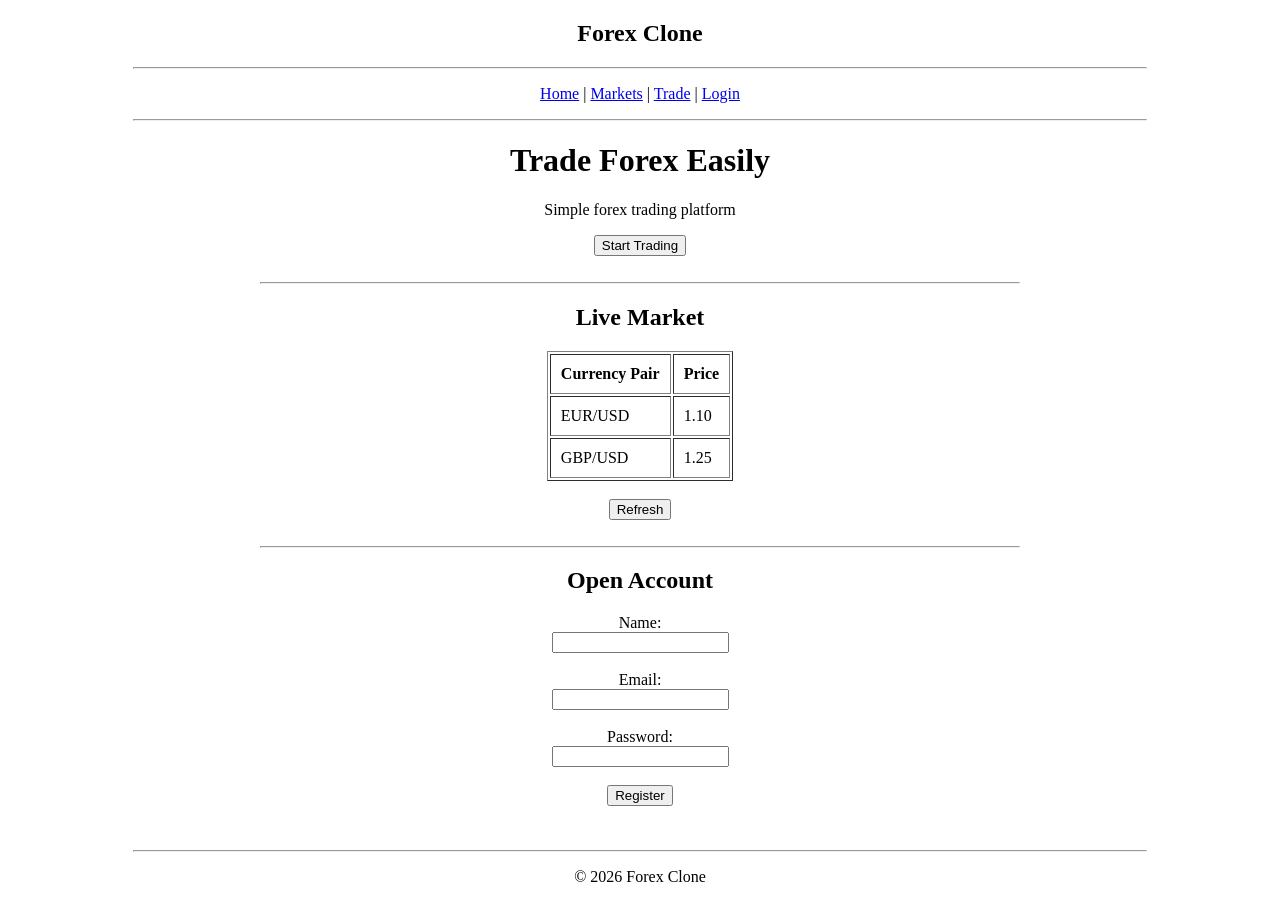
==== index.html @ 34447da3 "Code pushed to main" ====
<!DOCTYPE html>
<html>
<head>
    <title>Forex Clone</title>
    <meta name="viewport" content="width=device-width, initial-scale=1.0">
</head>

<body>

    <center>
        <h2>Forex Clone</h2>
        
        <hr width="80%">

        <!-- Navbar -->
        <p>
            <a href="#">Home</a> |
            <a href="#">Markets</a> |
            <a href="#">Trade</a> |
            <a href="#">Login</a>
        </p>

        <hr width="80%">

        <!-- Hero Section -->
        <h1>Trade Forex Easily</h1>
        <p>Simple forex trading platform</p>

        <button>Start Trading</button>

        <br><br>
        <hr width="60%">

        <!-- Market Section -->
        <h2>Live Market</h2>

        <table border="1" cellpadding="10">
            <tr>
                <th>Currency Pair</th>
                <th>Price</th>
            </tr>
            <tr>
                <td>EUR/USD</td>
                <td>1.10</td>
            </tr>
            <tr>
                <td>GBP/USD</td>
                <td>1.25</td>
            </tr>
        </table>

        <br>
        <button>Refresh</button>

        <br><br>
        <hr width="60%">

        <!-- Form -->
        <h2>Open Account</h2>

        <form>
            Name:<br>
            <input type="text"><br><br>

            Email:<br>
            <input type="email"><br><br>

            Password:<br>
            <input type="password"><br><br>

            <input type="submit" value="Register">
        </form>

        <br><br>
        <hr width="80%">

        <!-- Footer -->
        <p>© 2026 Forex Clone</p>

    </center>

</body>
</html>
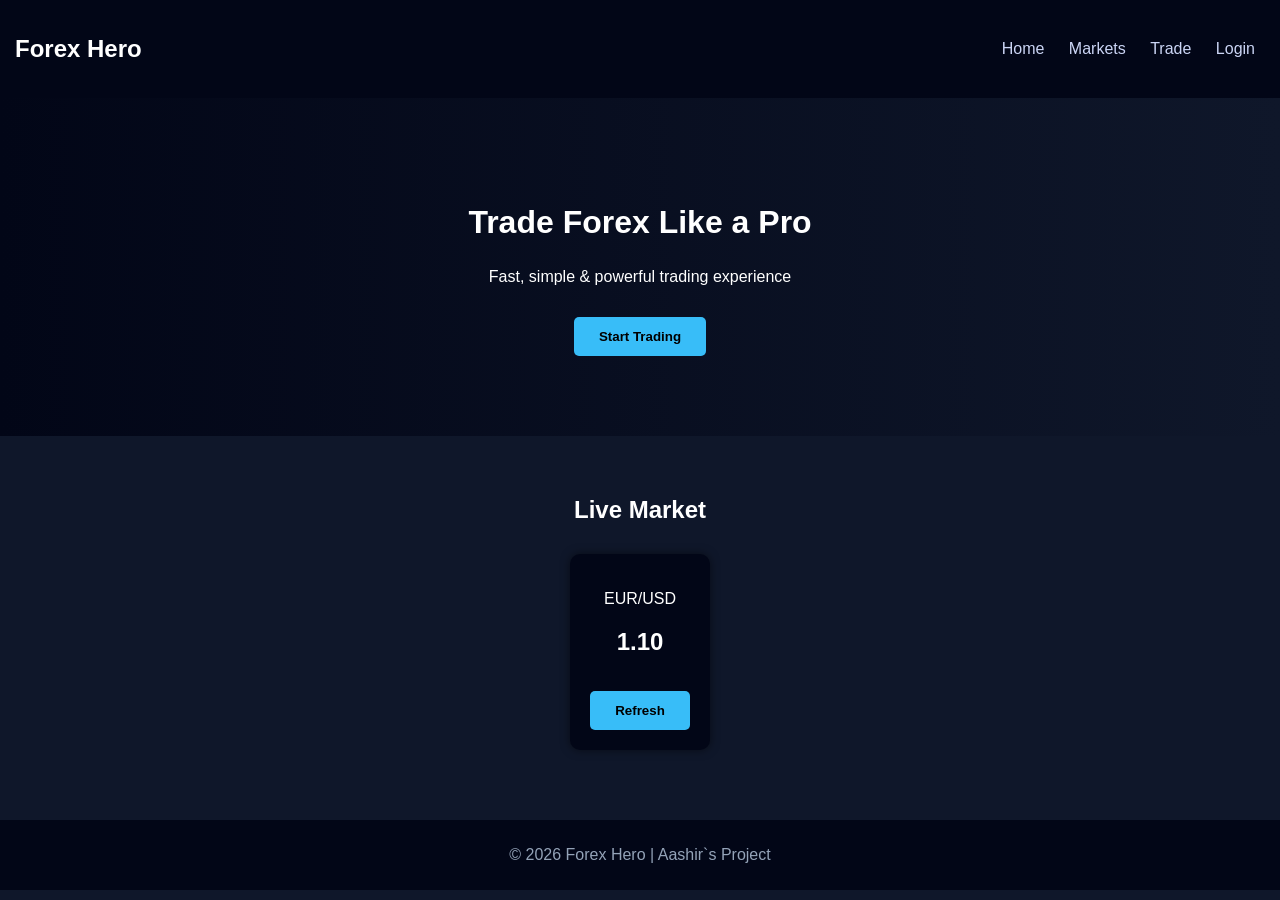
==== commit 17822276: "Forex Hero index page is completed" ====
--- a/index.html
+++ b/index.html
@@ -1,83 +1,124 @@
 <!DOCTYPE html>
 <html>
 <head>
-    <title>Forex Clone</title>
+    <title>Forex Hero</title>
     <meta name="viewport" content="width=device-width, initial-scale=1.0">
+
+    <style>
+        body {
+            margin: 0;
+            font-family: Arial;
+            background: #0f172a;
+            color: white;
+            text-align: center;
+        }
+
+        header {
+            background: #020617;
+            padding: 15px;
+            display: flex;
+            justify-content: space-between;
+            align-items: center;
+        }
+
+        nav a {
+            color: #cbd5f5;
+            margin: 10px;
+            text-decoration: none;
+        }
+
+        nav a:hover {
+            color: #38bdf8;
+        }
+
+        .hero {
+            padding: 80px 20px;
+            background: linear-gradient(to right, #020617, #0f172a);
+        }
+
+        .hero h1 {
+            font-size: 32px;
+        }
+
+        .btn {
+            background: #38bdf8;
+            border: none;
+            padding: 12px 25px;
+            color: black;
+            font-weight: bold;
+            cursor: pointer;
+            border-radius: 5px;
+            margin-top: 15px;
+        }
+
+        .btn:hover {
+            background: #0ea5e9;
+        }
+
+        .market {
+            padding: 40px;
+        }
+
+        .price-box {
+            background: #020617;
+            display: inline-block;
+            padding: 20px;
+            border-radius: 10px;
+            margin-top: 10px;
+            box-shadow: 0 0 10px rgba(0,0,0,0.5);
+        }
+
+        footer {
+            background: #020617;
+            padding: 10px;
+            margin-top: 30px;
+            color: #94a3b8;
+        }
+    </style>
 </head>
 
 <body>
 
-    <center>
-        <h2>Forex Clone</h2>
-        
-        <hr width="80%">
+<header>
+    <h2>Forex Hero</h2>
+    <nav>
+        <a href="#">Home</a>
+        <a href="#">Markets</a>
+        <a href="#">Trade</a>
+        <a href="#">Login</a>
+    </nav>
+</header>
 
-        <!-- Navbar -->
-        <p>
-            <a href="#">Home</a> |
-            <a href="#">Markets</a> |
-            <a href="#">Trade</a> |
-            <a href="#">Login</a>
-        </p>
+<section class="hero">
+    <h1>Trade Forex Like a Pro</h1>
+    <p>Fast, simple & powerful trading experience</p>
+    <button class="btn" onclick="startTrade()">Start Trading</button>
+</section>
 
-        <hr width="80%">
+<section class="market">
+    <h2>Live Market</h2>
+    
+    <div class="price-box">
+        <p>EUR/USD</p>
+        <h1 id="price">1.10</h1>
+        <button class="btn" onclick="updatePrice()">Refresh</button>
+    </div>
+</section>
 
-        <!-- Hero Section -->
-        <h1>Trade Forex Easily</h1>
-        <p>Simple forex trading platform</p>
+<footer>
+    <p>© 2026 Forex Hero | Aashir`s Project</p>
+</footer>
 
-        <button>Start Trading</button>
+<script>
+    function startTrade() {
+        alert("Trading Started!");
+    }
 
-        <br><br>
-        <hr width="60%">
-
-        <!-- Market Section -->
-        <h2>Live Market</h2>
-
-        <table border="1" cellpadding="10">
-            <tr>
-                <th>Currency Pair</th>
-                <th>Price</th>
-            </tr>
-            <tr>
-                <td>EUR/USD</td>
-                <td>1.10</td>
-            </tr>
-            <tr>
-                <td>GBP/USD</td>
-                <td>1.25</td>
-            </tr>
-        </table>
-
-        <br>
-        <button>Refresh</button>
-
-        <br><br>
-        <hr width="60%">
-
-        <!-- Form -->
-        <h2>Open Account</h2>
-
-        <form>
-            Name:<br>
-            <input type="text"><br><br>
-
-            Email:<br>
-            <input type="email"><br><br>
-
-            Password:<br>
-            <input type="password"><br><br>
-
-            <input type="submit" value="Register">
-        </form>
-
-        <br><br>
-        <hr width="80%">
-
-        <!-- Footer -->
-        <p>© 2026 Forex Clone</p>
-
-    </center>
+    function updatePrice() {
+        let price = (1 + Math.random()).toFixed(3);
+        document.getElementById("price").innerText = price;
+    }
+</script>
 
 </body>
 </html>
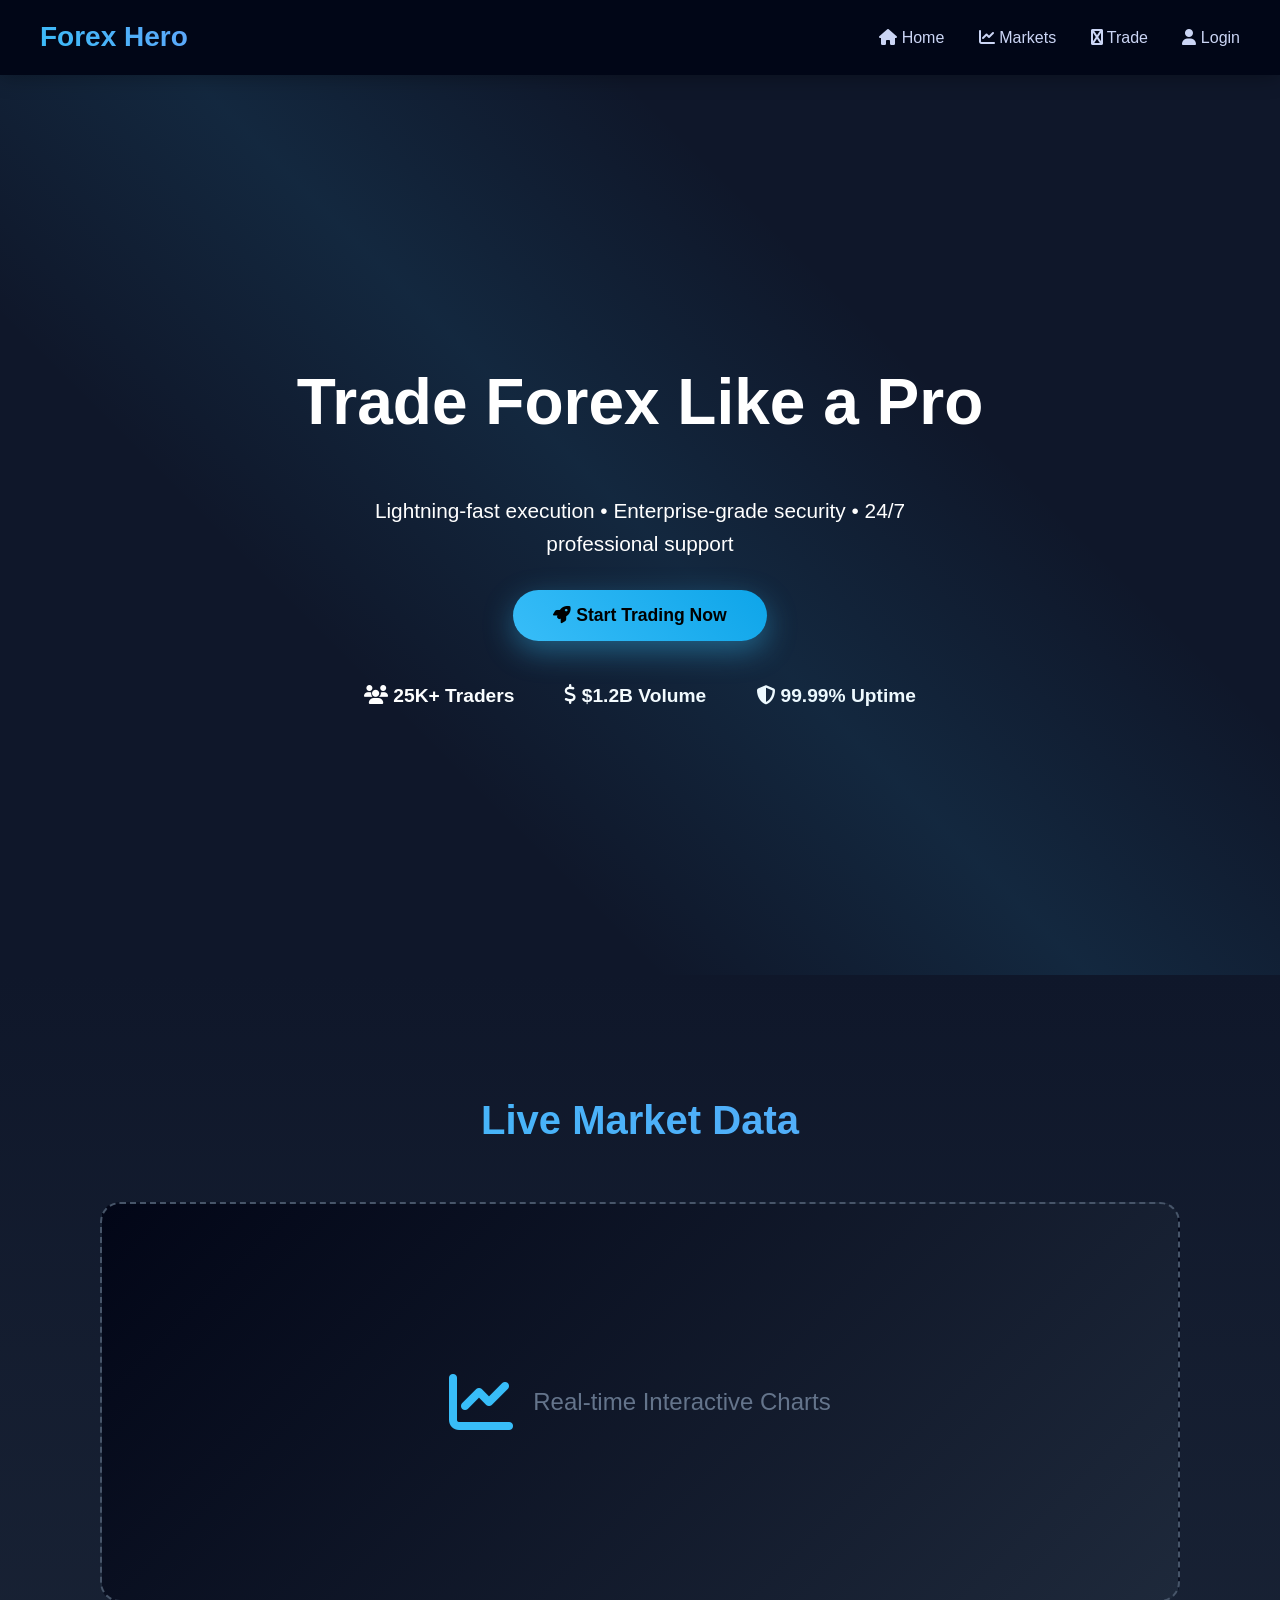
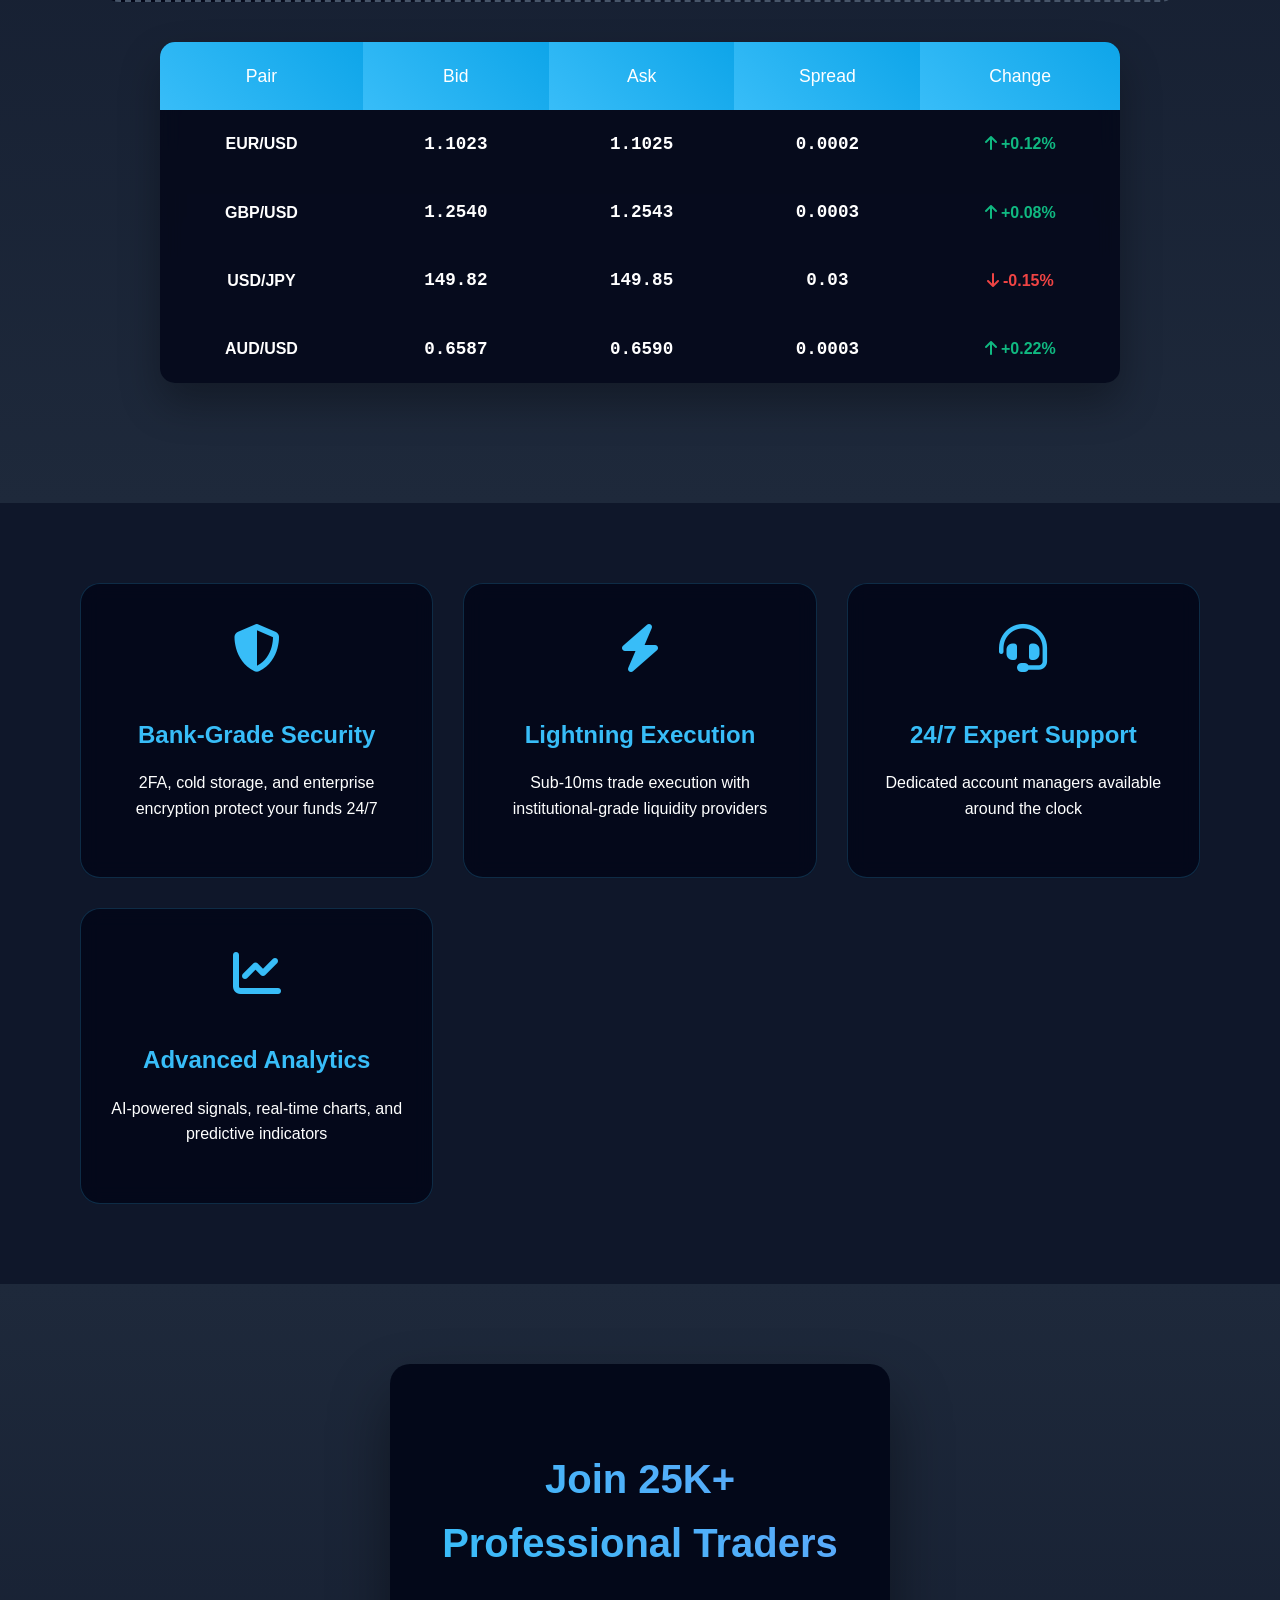
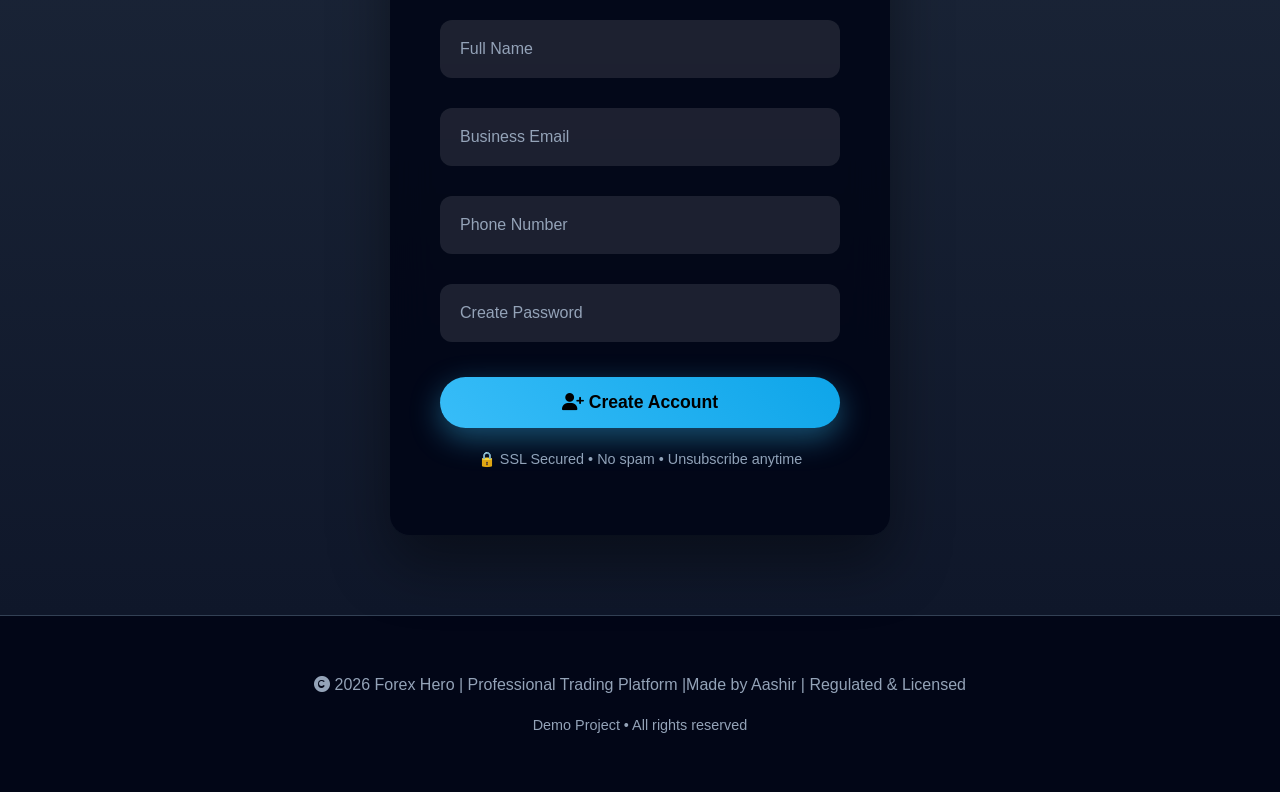
==== commit c2332053: "Forex Hero is Modified Co-authored-by: Copilot <copilot@github.com>" ====
--- a/index.html
+++ b/index.html
@@ -1,124 +1,503 @@
 <!DOCTYPE html>
 <html>
 <head>
-    <title>Forex Hero</title>
+    <title>Forex Hero - Professional Trading Platform</title>
     <meta name="viewport" content="width=device-width, initial-scale=1.0">
 
     <style>
+        * {
+            box-sizing: border-box;
+        }
+        
         body {
             margin: 0;
-            font-family: Arial;
+            font-family: 'Segoe UI', Tahoma, Geneva, Verdana, sans-serif;
             background: #0f172a;
             color: white;
-            text-align: center;
+            line-height: 1.6;
         }
 
         header {
-            background: #020617;
-            padding: 15px;
             display: flex;
             justify-content: space-between;
             align-items: center;
+            padding: 15px 40px;
+            background: rgba(2, 6, 23, 0.95);
+            backdrop-filter: blur(10px);
+            position: sticky;
+            top: 0;
+            z-index: 100;
+            box-shadow: 0 2px 20px rgba(0,0,0,0.3);
+        }
+
+        .logo {
+            font-size: 28px;
+            font-weight: bold;
+            background: linear-gradient(45deg, #38bdf8, #60a5fa);
+            -webkit-background-clip: text;
+            -webkit-text-fill-color: transparent;
+            background-clip: text;
         }
 
         nav a {
             color: #cbd5f5;
-            margin: 10px;
+            margin-left: 30px;
             text-decoration: none;
+            font-weight: 500;
+            transition: all 0.3s ease;
+            position: relative;
         }
 
         nav a:hover {
             color: #38bdf8;
         }
 
+        nav a:hover::after {
+            content: '';
+            position: absolute;
+            bottom: -5px;
+            left: 0;
+            width: 100%;
+            height: 2px;
+            background: #38bdf8;
+        }
+
         .hero {
-            padding: 80px 20px;
-            background: linear-gradient(to right, #020617, #0f172a);
+            height: 100vh;
+            background: linear-gradient(rgba(15,23,42,0.8), rgba(15,23,42,0.8)), 
+                        url('https://images.unsplash.com/photo-1620641788421-7a1c342ea42e?ixlib=rb-4.0.3&auto=format&fit=crop&w=2070&q=80') center/cover;
+            display: flex;
+            flex-direction: column;
+            justify-content: center;
+            align-items: center;
+            text-align: center;
+            padding: 0 20px;
+            position: relative;
+        }
+
+        .hero::before {
+            content: '';
+            position: absolute;
+            top: 0;
+            left: 0;
+            right: 0;
+            bottom: 0;
+            background: linear-gradient(45deg, transparent 30%, rgba(56,189,248,0.1) 50%, transparent 70%);
+            animation: shimmer 3s infinite;
+        }
+
+        @keyframes shimmer {
+            0% { transform: translateX(-100%); }
+            100% { transform: translateX(100%); }
         }
 
         .hero h1 {
-            font-size: 32px;
+            font-size: clamp(2.5rem, 5vw, 4rem);
+            margin-bottom: 20px;
+            z-index: 2;
+            position: relative;
+        }
+
+        .hero p {
+            font-size: 1.3rem;
+            margin-bottom: 30px;
+            max-width: 600px;
+            z-index: 2;
+            position: relative;
         }
 
         .btn {
-            background: #38bdf8;
+            background: linear-gradient(45deg, #38bdf8, #0ea5e9);
+            padding: 15px 40px;
             border: none;
-            padding: 12px 25px;
-            color: black;
+            border-radius: 50px;
+            cursor: pointer;
             font-weight: bold;
-            cursor: pointer;
-            border-radius: 5px;
-            margin-top: 15px;
+            font-size: 1.1rem;
+            transition: all 0.3s ease;
+            box-shadow: 0 10px 30px rgba(56,189,248,0.4);
+            z-index: 2;
+            position: relative;
         }
 
         .btn:hover {
-            background: #0ea5e9;
+            transform: translateY(-3px);
+            box-shadow: 0 15px 40px rgba(56,189,248,0.6);
+        }
+
+        .stats {
+            display: flex;
+            justify-content: center;
+            gap: 50px;
+            margin: 40px 0;
+            font-size: 1.2rem;
+            font-weight: 600;
         }
 
         .market {
+            padding: 80px 40px;
+            background: linear-gradient(to bottom, #0f172a, #1e293b);
+        }
+
+        .market h2 {
+            text-align: center;
+            font-size: 2.5rem;
+            margin-bottom: 50px;
+            background: linear-gradient(45deg, #38bdf8, #60a5fa);
+            background-clip: text;
+            -webkit-background-clip: text;
+            -webkit-text-fill-color: transparent;
+        }
+
+        .chart-placeholder {
+            height: 400px;
+            background: linear-gradient(135deg, #020617, #1e293b);
+            margin: 40px auto;
+            width: 90%;
+            max-width: 1200px;
+            border-radius: 20px;
+            display: flex;
+            align-items: center;
+            justify-content: center;
+            font-size: 1.5rem;
+            color: #64748b;
+            border: 2px dashed #475569;
+            backdrop-filter: blur(10px);
+        }
+
+        table {
+            margin: 40px auto;
+            border-collapse: collapse;
+            width: 80%;
+            max-width: 1000px;
+            background: rgba(2, 6, 23, 0.8);
+            border-radius: 15px;
+            overflow: hidden;
+            box-shadow: 0 20px 40px rgba(0,0,0,0.3);
+            backdrop-filter: blur(10px);
+        }
+
+        th, td {
+            padding: 20px;
+            text-align: center;
+            font-weight: 500;
+        }
+
+        th {
+            background: linear-gradient(45deg, #38bdf8, #0ea5e9);
+            color: white;
+            font-size: 1.1rem;
+        }
+
+        .price {
+            font-family: 'Courier New', monospace;
+            font-weight: bold;
+            font-size: 1.1rem;
+        }
+
+        .change.up {
+            color: #10b981;
+            font-weight: bold;
+        }
+
+        .change.down {
+            color: #ef4444;
+            font-weight: bold;
+        }
+
+        .features {
+            display: grid;
+            grid-template-columns: repeat(auto-fit, minmax(300px, 1fr));
+            gap: 30px;
+            padding: 80px 40px;
+            max-width: 1200px;
+            margin: 0 auto;
+        }
+
+        .card {
+            background: rgba(2, 6, 23, 0.8);
+            padding: 40px 30px;
+            border-radius: 20px;
+            text-align: center;
+            transition: all 0.4s ease;
+            border: 1px solid rgba(56,189,248,0.2);
+            backdrop-filter: blur(10px);
+            position: relative;
+            overflow: hidden;
+        }
+
+        .card::before {
+            content: '';
+            position: absolute;
+            top: 0;
+            left: -100%;
+            width: 100%;
+            height: 100%;
+            background: linear-gradient(90deg, transparent, rgba(56,189,248,0.1), transparent);
+            transition: left 0.5s;
+        }
+
+        .card:hover::before {
+            left: 100%;
+        }
+
+        .card:hover {
+            transform: translateY(-10px);
+            box-shadow: 0 30px 60px rgba(56,189,248,0.3);
+            border-color: #38bdf8;
+        }
+
+        .card i {
+            font-size: 3rem;
+            color: #38bdf8;
+            margin-bottom: 20px;
+        }
+
+        .card h3 {
+            font-size: 1.5rem;
+            margin-bottom: 15px;
+            color: #38bdf8;
+        }
+
+        .form-section {
+            padding: 80px 40px;
+            background: linear-gradient(to bottom, #1e293b, #0f172a);
+            text-align: center;
+        }
+
+        .form-container {
+            max-width: 500px;
+            margin: 0 auto;
+            background: rgba(2, 6, 23, 0.9);
+            padding: 50px;
+            border-radius: 20px;
+            box-shadow: 0 30px 60px rgba(0,0,0,0.4);
+            backdrop-filter: blur(20px);
+        }
+
+        .form-section h2 {
+            font-size: 2.5rem;
+            margin-bottom: 30px;
+            background: linear-gradient(45deg, #38bdf8, #60a5fa);
+            background-clip: text;
+            -webkit-background-clip: text;
+            -webkit-text-fill-color: transparent;
+        }
+
+        input {
+            width: 100%;
+            padding: 18px;
+            margin: 15px 0;
+            border-radius: 12px;
+            border: 2px solid transparent;
+            background: rgba(255,255,255,0.1);
+            color: white;
+            font-size: 1rem;
+            transition: all 0.3s ease;
+        }
+
+        input::placeholder {
+            color: #94a3b8;
+        }
+
+        input:focus {
+            outline: none;
+            border-color: #38bdf8;
+            box-shadow: 0 0 20px rgba(56,189,248,0.3);
+            background: rgba(255,255,255,0.15);
+        }
+
+        footer {
+            text-align: center;
             padding: 40px;
-        }
-
-        .price-box {
             background: #020617;
-            display: inline-block;
-            padding: 20px;
-            border-radius: 10px;
-            margin-top: 10px;
-            box-shadow: 0 0 10px rgba(0,0,0,0.5);
-        }
-
-        footer {
-            background: #020617;
-            padding: 10px;
-            margin-top: 30px;
             color: #94a3b8;
+            border-top: 1px solid #334155;
+        }
+
+        @media (max-width: 768px) {
+            header {
+                padding: 15px 20px;
+                flex-direction: column;
+                gap: 15px;
+            }
+            
+            nav {
+                display: flex;
+                flex-wrap: wrap;
+                justify-content: center;
+            }
+            
+            nav a {
+                margin: 5px 15px;
+            }
+            
+            .stats {
+                flex-direction: column;
+                gap: 20px;
+                text-align: center;
+            }
+            
+            .features {
+                grid-template-columns: 1fr;
+                padding: 40px 20px;
+            }
         }
     </style>
+    <link rel="stylesheet" href="https://cdnjs.cloudflare.com/ajax/libs/font-awesome/6.4.0/css/all.min.css">
 </head>
 
 <body>
-
-<header>
-    <h2>Forex Hero</h2>
-    <nav>
-        <a href="#">Home</a>
-        <a href="#">Markets</a>
-        <a href="#">Trade</a>
-        <a href="#">Login</a>
-    </nav>
-</header>
-
-<section class="hero">
-    <h1>Trade Forex Like a Pro</h1>
-    <p>Fast, simple & powerful trading experience</p>
-    <button class="btn" onclick="startTrade()">Start Trading</button>
-</section>
-
-<section class="market">
-    <h2>Live Market</h2>
-    
-    <div class="price-box">
-        <p>EUR/USD</p>
-        <h1 id="price">1.10</h1>
-        <button class="btn" onclick="updatePrice()">Refresh</button>
-    </div>
-</section>
-
-<footer>
-    <p>© 2026 Forex Hero | Aashir`s Project</p>
-</footer>
-
-<script>
-    function startTrade() {
-        alert("Trading Started!");
-    }
-
-    function updatePrice() {
-        let price = (1 + Math.random()).toFixed(3);
-        document.getElementById("price").innerText = price;
-    }
-</script>
-
+    <header>
+        <div class="logo">Forex Hero</div>
+        <nav>
+            <a href="#"><i class="fas fa-home"></i> Home</a>
+            <a href="#"><i class="fas fa-chart-line"></i> Markets</a>
+            <a href="#"><i class="fas fa-trade-federation"></i> Trade</a>
+            <a href="#"><i class="fas fa-user"></i> Login</a>
+        </nav>
+    </header>
+
+    <section class="hero">
+        <h1>Trade Forex Like a Pro</h1>
+        <p>Lightning-fast execution • Enterprise-grade security • 24/7 professional support</p>
+        <button class="btn"><i class="fas fa-rocket"></i> Start Trading Now</button>
+        <div class="stats">
+            <div><i class="fas fa-users"></i> 25K+ Traders</div>
+            <div><i class="fas fa-dollar-sign"></i> $1.2B Volume</div>
+            <div><i class="fas fa-shield-alt"></i> 99.99% Uptime</div>
+        </div>
+    </section>
+
+    <section class="market">
+        <h2>Live Market Data</h2>
+        <div class="chart-placeholder">
+            <i class="fas fa-chart-line" style="font-size: 4rem; margin-right: 20px; color: #38bdf8;"></i>
+            Real-time Interactive Charts
+        </div>
+        
+        <table>
+            <thead>
+                <tr>
+                    <th>Pair</th>
+                    <th>Bid</th>
+                    <th>Ask</th>
+                    <th>Spread</th>
+                    <th>Change</th>
+                </tr>
+            </thead>
+            <tbody>
+                <tr>
+                    <td><strong>EUR/USD</strong></td>
+                    <td class="price">1.1023</td>
+                    <td class="price">1.1025</td>
+                    <td class="price">0.0002</td>
+                    <td class="change up"><i class="fas fa-arrow-up"></i> +0.12%</td>
+                </tr>
+                <tr>
+                    <td><strong>GBP/USD</strong></td>
+                    <td class="price">1.2540</td>
+                    <td class="price">1.2543</td>
+                    <td class="price">0.0003</td>
+                    <td class="change up"><i class="fas fa-arrow-up"></i> +0.08%</td>
+                </tr>
+                <tr>
+                    <td><strong>USD/JPY</strong></td>
+                    <td class="price">149.82</td>
+                    <td class="price">149.85</td>
+                    <td class="price">0.03</td>
+                    <td class="change down"><i class="fas fa-arrow-down"></i> -0.15%</td>
+                </tr>
+                <tr>
+                    <td><strong>AUD/USD</strong></td>
+                    <td class="price">0.6587</td>
+                    <td class="price">0.6590</td>
+                    <td class="price">0.0003</td>
+                    <td class="change up"><i class="fas fa-arrow-up"></i> +0.22%</td>
+                </tr>
+            </tbody>
+        </table>
+    </section>
+
+    <section class="features">
+        <div class="card">
+            <i class="fas fa-shield-alt"></i>
+            <h3>Bank-Grade Security</h3>
+            <p>2FA, cold storage, and enterprise encryption protect your funds 24/7</p>
+        </div>
+        <div class="card">
+            <i class="fas fa-bolt"></i>
+            <h3>Lightning Execution</h3>
+            <p>Sub-10ms trade execution with institutional-grade liquidity providers</p>
+        </div>
+        <div class="card">
+            <i class="fas fa-headset"></i>
+            <h3>24/7 Expert Support</h3>
+            <p>Dedicated account managers available around the clock</p>
+        </div>
+        <div class="card">
+            <i class="fas fa-chart-line"></i>
+            <h3>Advanced Analytics</h3>
+            <p>AI-powered signals, real-time charts, and predictive indicators</p>
+        </div>
+    </section>
+
+    <section class="form-section">
+        <div class="form-container">
+            <h2>Join 25K+ Professional Traders</h2>
+            <form id="signupForm">
+                <input type="text" placeholder="Full Name" required>
+                <input type="email" placeholder="Business Email" required>
+                <input type="tel" placeholder="Phone Number">
+                <input type="password" placeholder="Create Password" required minlength="8">
+                <button type="submit" class="btn" style="width: 100%; margin-top: 20px;">
+                    <i class="fas fa-user-plus"></i> Create Account
+                </button>
+            </form>
+            <p style="margin-top: 20px; font-size: 0.9rem; color: #94a3b8;">
+                🔒 SSL Secured • No spam • Unsubscribe anytime
+            </p>
+        </div>
+    </section>
+
+    <footer>
+        <p><i class="fas fa-copyright"></i> 2026 Forex Hero | Professional Trading Platform |Made by Aashir | Regulated & Licensed</p>
+        <p style="margin-top: 10px; font-size: 0.9rem;">Demo Project • All rights reserved</p>
+    </footer>
+
+    <script>
+        // Live price updates
+        function updatePrices() {
+            const prices = document.querySelectorAll('.price');
+            prices.forEach((price, index) => {
+                const baseValue = parseFloat(price.textContent);
+                const change = (Math.random() - 0.5) * 0.002;
+                const newValue = (baseValue + change).toFixed(index % 2 === 0 ? 4 : 2);
+                price.textContent = newValue;
+                
+                const changeCells = document.querySelectorAll('.change');
+                changeCells.forEach(cell => {
+                    cell.className = Math.random() > 0.5 ? 'change up' :  'change down';
+                });
+            });
+        }
+        setInterval(updatePrices, 3000);
+
+        // Form handling
+        document.getElementById('signupForm').addEventListener('submit', function(e) {
+            e.preventDefault();
+            alert('🎉 Account creation successful! Welcome to Forex Hero!');
+        });
+
+        // Smooth scroll for nav links
+        document.querySelectorAll('nav a').forEach(link => {
+            link.addEventListener('click', function(e) {
+                e.preventDefault();
+                document.querySelector(this.getAttribute('href')).scrollIntoView({
+                    behavior: 'smooth'
+                });
+            });
+        });
+    </script>
 </body>
 </html>
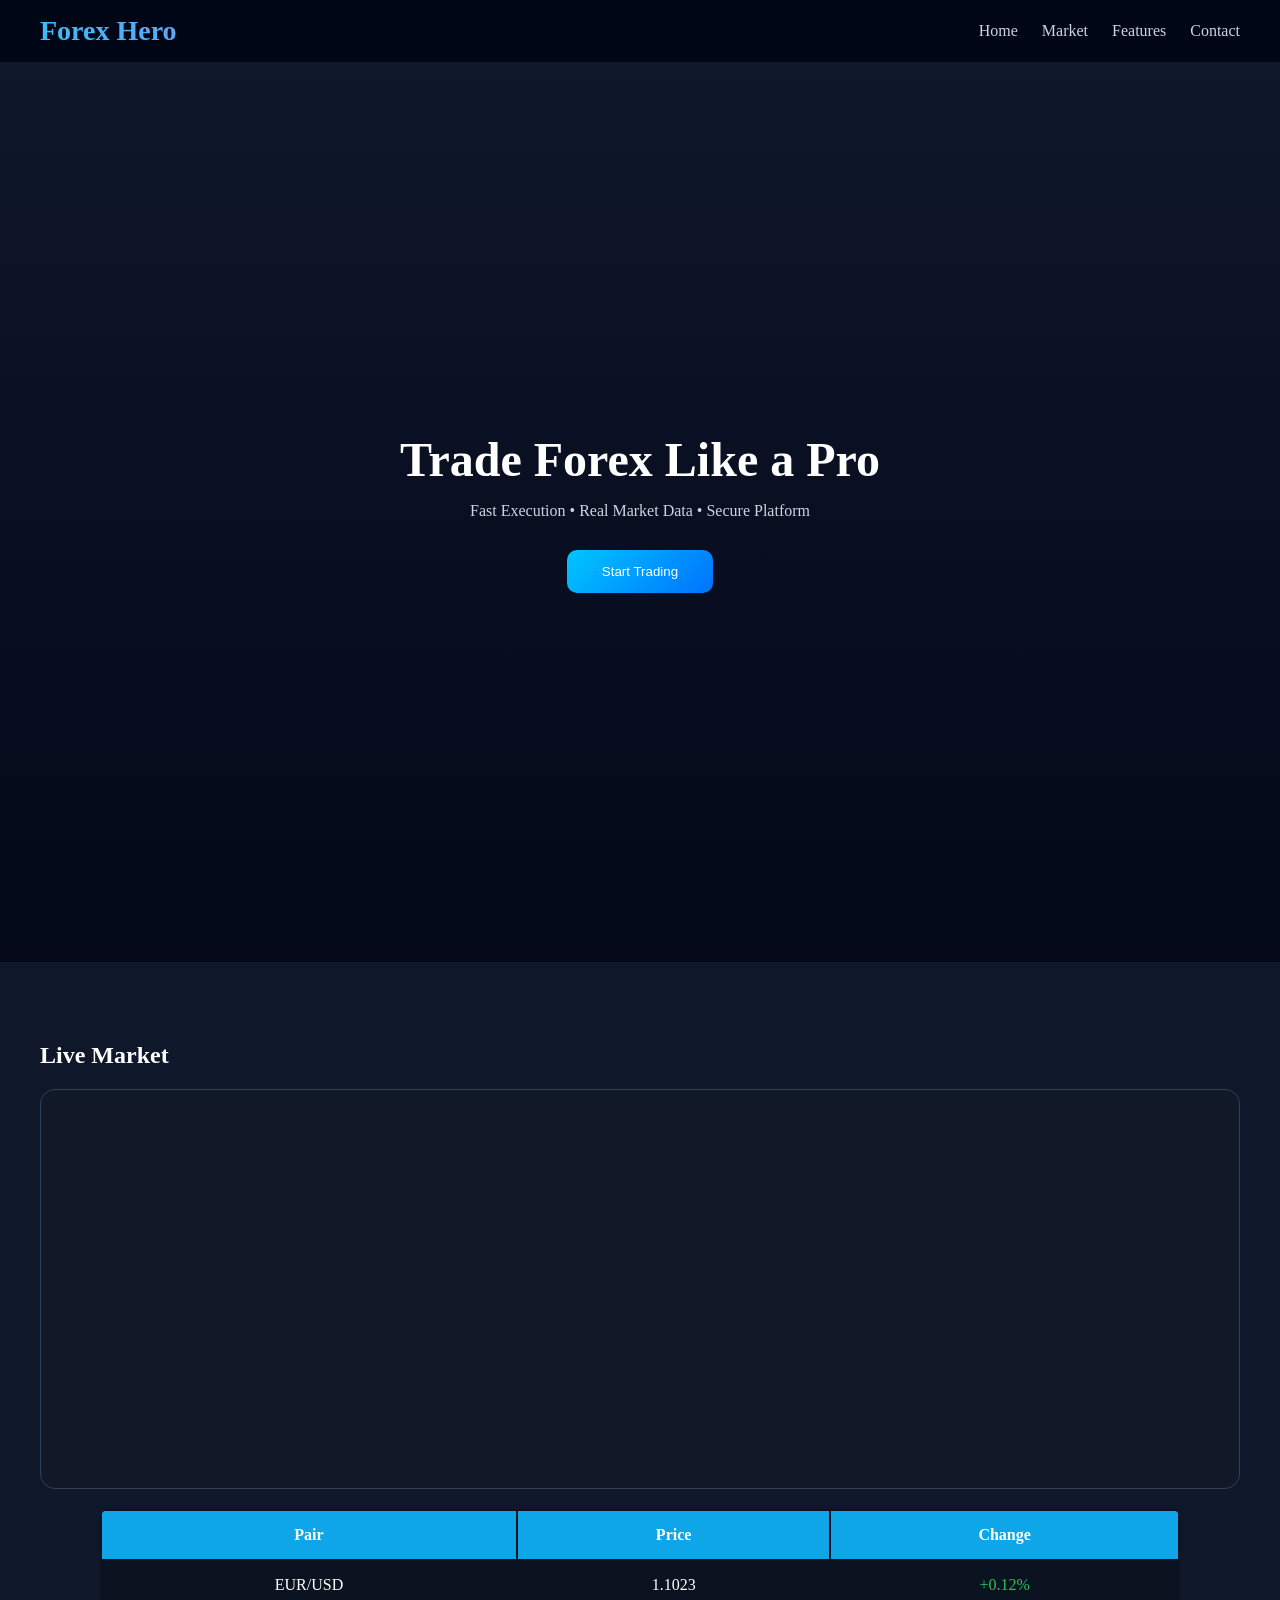
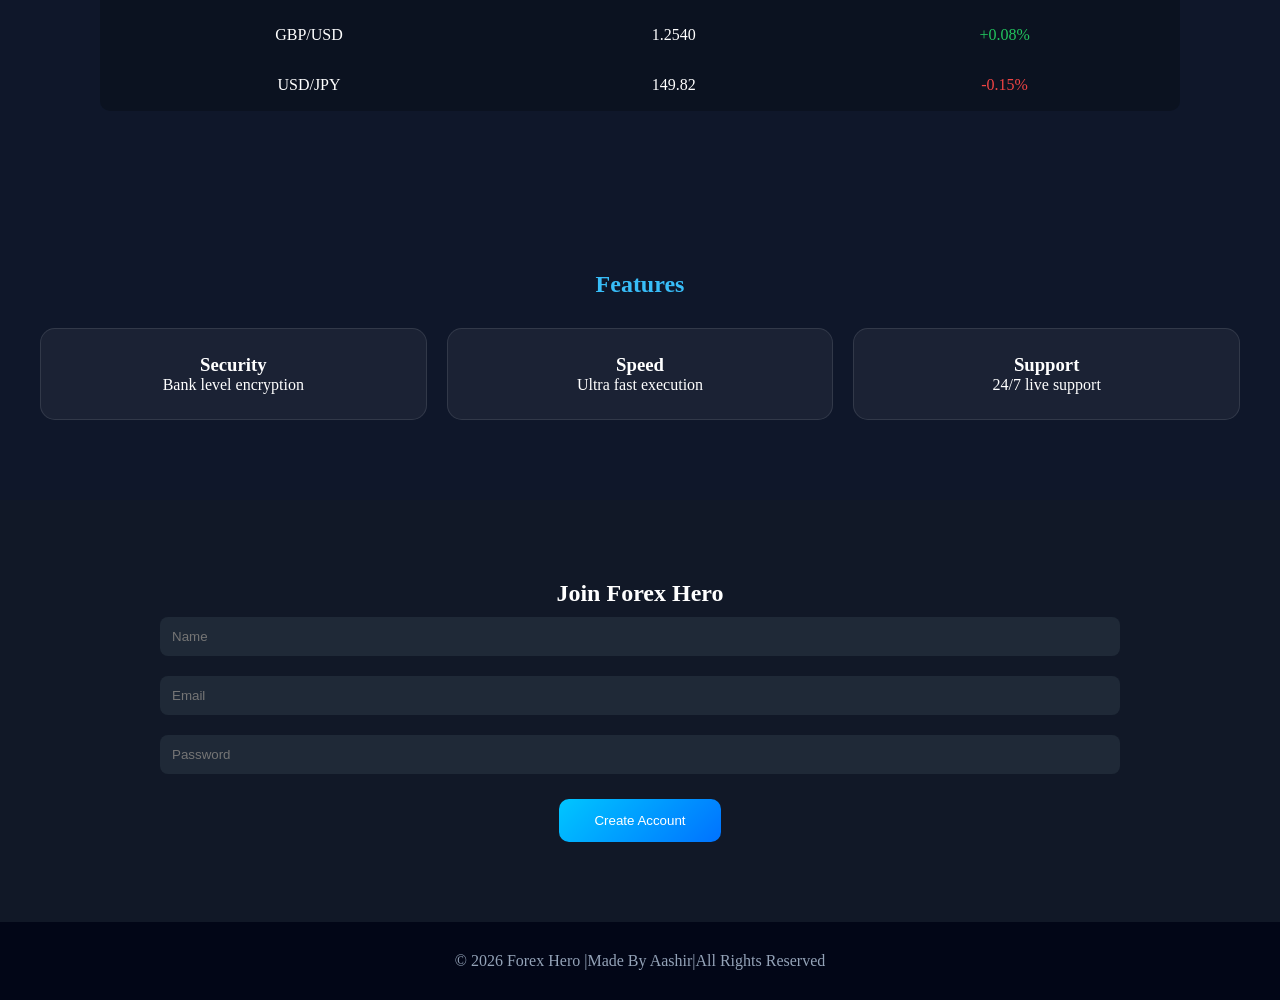
==== commit 322f0793: "Forex Hero is Modified" ====
--- a/index.html
+++ b/index.html
@@ -1,503 +1,268 @@
 <!DOCTYPE html>
-<html>
+<html lang="en">
 <head>
-    <title>Forex Hero - Professional Trading Platform</title>
-    <meta name="viewport" content="width=device-width, initial-scale=1.0">
-
-    <style>
-        * {
-            box-sizing: border-box;
-        }
-        
-        body {
-            margin: 0;
-            font-family: 'Segoe UI', Tahoma, Geneva, Verdana, sans-serif;
-            background: #0f172a;
-            color: white;
-            line-height: 1.6;
-        }
-
-        header {
-            display: flex;
-            justify-content: space-between;
-            align-items: center;
-            padding: 15px 40px;
-            background: rgba(2, 6, 23, 0.95);
-            backdrop-filter: blur(10px);
-            position: sticky;
-            top: 0;
-            z-index: 100;
-            box-shadow: 0 2px 20px rgba(0,0,0,0.3);
-        }
-
-        .logo {
-            font-size: 28px;
-            font-weight: bold;
-            background: linear-gradient(45deg, #38bdf8, #60a5fa);
-            -webkit-background-clip: text;
-            -webkit-text-fill-color: transparent;
-            background-clip: text;
-        }
-
-        nav a {
-            color: #cbd5f5;
-            margin-left: 30px;
-            text-decoration: none;
-            font-weight: 500;
-            transition: all 0.3s ease;
-            position: relative;
-        }
-
-        nav a:hover {
-            color: #38bdf8;
-        }
-
-        nav a:hover::after {
-            content: '';
-            position: absolute;
-            bottom: -5px;
-            left: 0;
-            width: 100%;
-            height: 2px;
-            background: #38bdf8;
-        }
-
-        .hero {
-            height: 100vh;
-            background: linear-gradient(rgba(15,23,42,0.8), rgba(15,23,42,0.8)), 
-                        url('https://images.unsplash.com/photo-1620641788421-7a1c342ea42e?ixlib=rb-4.0.3&auto=format&fit=crop&w=2070&q=80') center/cover;
-            display: flex;
-            flex-direction: column;
-            justify-content: center;
-            align-items: center;
-            text-align: center;
-            padding: 0 20px;
-            position: relative;
-        }
-
-        .hero::before {
-            content: '';
-            position: absolute;
-            top: 0;
-            left: 0;
-            right: 0;
-            bottom: 0;
-            background: linear-gradient(45deg, transparent 30%, rgba(56,189,248,0.1) 50%, transparent 70%);
-            animation: shimmer 3s infinite;
-        }
-
-        @keyframes shimmer {
-            0% { transform: translateX(-100%); }
-            100% { transform: translateX(100%); }
-        }
-
-        .hero h1 {
-            font-size: clamp(2.5rem, 5vw, 4rem);
-            margin-bottom: 20px;
-            z-index: 2;
-            position: relative;
-        }
-
-        .hero p {
-            font-size: 1.3rem;
-            margin-bottom: 30px;
-            max-width: 600px;
-            z-index: 2;
-            position: relative;
-        }
-
-        .btn {
-            background: linear-gradient(45deg, #38bdf8, #0ea5e9);
-            padding: 15px 40px;
-            border: none;
-            border-radius: 50px;
-            cursor: pointer;
-            font-weight: bold;
-            font-size: 1.1rem;
-            transition: all 0.3s ease;
-            box-shadow: 0 10px 30px rgba(56,189,248,0.4);
-            z-index: 2;
-            position: relative;
-        }
-
-        .btn:hover {
-            transform: translateY(-3px);
-            box-shadow: 0 15px 40px rgba(56,189,248,0.6);
-        }
-
-        .stats {
-            display: flex;
-            justify-content: center;
-            gap: 50px;
-            margin: 40px 0;
-            font-size: 1.2rem;
-            font-weight: 600;
-        }
-
-        .market {
-            padding: 80px 40px;
-            background: linear-gradient(to bottom, #0f172a, #1e293b);
-        }
-
-        .market h2 {
-            text-align: center;
-            font-size: 2.5rem;
-            margin-bottom: 50px;
-            background: linear-gradient(45deg, #38bdf8, #60a5fa);
-            background-clip: text;
-            -webkit-background-clip: text;
-            -webkit-text-fill-color: transparent;
-        }
-
-        .chart-placeholder {
-            height: 400px;
-            background: linear-gradient(135deg, #020617, #1e293b);
-            margin: 40px auto;
-            width: 90%;
-            max-width: 1200px;
-            border-radius: 20px;
-            display: flex;
-            align-items: center;
-            justify-content: center;
-            font-size: 1.5rem;
-            color: #64748b;
-            border: 2px dashed #475569;
-            backdrop-filter: blur(10px);
-        }
-
-        table {
-            margin: 40px auto;
-            border-collapse: collapse;
-            width: 80%;
-            max-width: 1000px;
-            background: rgba(2, 6, 23, 0.8);
-            border-radius: 15px;
-            overflow: hidden;
-            box-shadow: 0 20px 40px rgba(0,0,0,0.3);
-            backdrop-filter: blur(10px);
-        }
-
-        th, td {
-            padding: 20px;
-            text-align: center;
-            font-weight: 500;
-        }
-
-        th {
-            background: linear-gradient(45deg, #38bdf8, #0ea5e9);
-            color: white;
-            font-size: 1.1rem;
-        }
-
-        .price {
-            font-family: 'Courier New', monospace;
-            font-weight: bold;
-            font-size: 1.1rem;
-        }
-
-        .change.up {
-            color: #10b981;
-            font-weight: bold;
-        }
-
-        .change.down {
-            color: #ef4444;
-            font-weight: bold;
-        }
-
-        .features {
-            display: grid;
-            grid-template-columns: repeat(auto-fit, minmax(300px, 1fr));
-            gap: 30px;
-            padding: 80px 40px;
-            max-width: 1200px;
-            margin: 0 auto;
-        }
-
-        .card {
-            background: rgba(2, 6, 23, 0.8);
-            padding: 40px 30px;
-            border-radius: 20px;
-            text-align: center;
-            transition: all 0.4s ease;
-            border: 1px solid rgba(56,189,248,0.2);
-            backdrop-filter: blur(10px);
-            position: relative;
-            overflow: hidden;
-        }
-
-        .card::before {
-            content: '';
-            position: absolute;
-            top: 0;
-            left: -100%;
-            width: 100%;
-            height: 100%;
-            background: linear-gradient(90deg, transparent, rgba(56,189,248,0.1), transparent);
-            transition: left 0.5s;
-        }
-
-        .card:hover::before {
-            left: 100%;
-        }
-
-        .card:hover {
-            transform: translateY(-10px);
-            box-shadow: 0 30px 60px rgba(56,189,248,0.3);
-            border-color: #38bdf8;
-        }
-
-        .card i {
-            font-size: 3rem;
-            color: #38bdf8;
-            margin-bottom: 20px;
-        }
-
-        .card h3 {
-            font-size: 1.5rem;
-            margin-bottom: 15px;
-            color: #38bdf8;
-        }
-
-        .form-section {
-            padding: 80px 40px;
-            background: linear-gradient(to bottom, #1e293b, #0f172a);
-            text-align: center;
-        }
-
-        .form-container {
-            max-width: 500px;
-            margin: 0 auto;
-            background: rgba(2, 6, 23, 0.9);
-            padding: 50px;
-            border-radius: 20px;
-            box-shadow: 0 30px 60px rgba(0,0,0,0.4);
-            backdrop-filter: blur(20px);
-        }
-
-        .form-section h2 {
-            font-size: 2.5rem;
-            margin-bottom: 30px;
-            background: linear-gradient(45deg, #38bdf8, #60a5fa);
-            background-clip: text;
-            -webkit-background-clip: text;
-            -webkit-text-fill-color: transparent;
-        }
-
-        input {
-            width: 100%;
-            padding: 18px;
-            margin: 15px 0;
-            border-radius: 12px;
-            border: 2px solid transparent;
-            background: rgba(255,255,255,0.1);
-            color: white;
-            font-size: 1rem;
-            transition: all 0.3s ease;
-        }
-
-        input::placeholder {
-            color: #94a3b8;
-        }
-
-        input:focus {
-            outline: none;
-            border-color: #38bdf8;
-            box-shadow: 0 0 20px rgba(56,189,248,0.3);
-            background: rgba(255,255,255,0.15);
-        }
-
-        footer {
-            text-align: center;
-            padding: 40px;
-            background: #020617;
-            color: #94a3b8;
-            border-top: 1px solid #334155;
-        }
-
-        @media (max-width: 768px) {
-            header {
-                padding: 15px 20px;
-                flex-direction: column;
-                gap: 15px;
-            }
-            
-            nav {
-                display: flex;
-                flex-wrap: wrap;
-                justify-content: center;
-            }
-            
-            nav a {
-                margin: 5px 15px;
-            }
-            
-            .stats {
-                flex-direction: column;
-                gap: 20px;
-                text-align: center;
-            }
-            
-            .features {
-                grid-template-columns: 1fr;
-                padding: 40px 20px;
-            }
-        }
-    </style>
-    <link rel="stylesheet" href="https://cdnjs.cloudflare.com/ajax/libs/font-awesome/6.4.0/css/all.min.css">
+<meta charset="UTF-8">
+<title>Forex Hero - Professional Trading Platform</title>
+<meta name="viewport" content="width=device-width, initial-scale=1.0">
+
+<link rel="stylesheet" href="https://cdnjs.cloudflare.com/ajax/libs/font-awesome/6.4.0/css/all.min.css">
+
+<style>
+*{box-sizing:border-box;margin:0;padding:0}
+
+body{
+font-family:Segoe UI;
+background:#0f172a;
+color:white;
+scroll-behavior:smooth;
+}
+
+/* HEADER */
+header{
+display:flex;
+justify-content:space-between;
+align-items:center;
+padding:15px 40px;
+background:rgba(2,6,23,0.95);
+position:sticky;
+top:0;
+z-index:100;
+}
+
+.logo{
+font-size:28px;
+font-weight:bold;
+background:linear-gradient(45deg,#38bdf8,#60a5fa);
+-webkit-background-clip:text;
+-webkit-text-fill-color:transparent;
+}
+
+nav a{
+color:#cbd5e1;
+margin-left:20px;
+text-decoration:none;
+}
+
+nav a:hover{color:#38bdf8}
+
+/* HERO */
+.hero{
+height:100vh;
+display:flex;
+flex-direction:column;
+justify-content:center;
+align-items:center;
+text-align:center;
+background:
+linear-gradient(rgba(15,23,42,0.9),rgba(2,6,23,0.9)),
+url('https://images.unsplash.com/photo-1642790106117-e829e14a795f') center/cover;
+padding:20px;
+}
+
+.hero h1{font-size:3rem}
+.hero p{margin:15px 0;color:#cbd5e1}
+
+.btn{
+background:linear-gradient(135deg,#00c6ff,#0072ff);
+padding:14px 35px;
+border:none;
+border-radius:10px;
+color:white;
+cursor:pointer;
+margin-top:15px;
+transition:0.3s;
+}
+.btn:hover{transform:scale(1.05)}
+
+/* SECTIONS */
+section{padding:80px 40px}
+
+/* MARKET */
+.market h2{text-align:center;margin-bottom:30px;color:#38bdf8}
+
+.chart{
+height:400px;
+background:#111827;
+border-radius:15px;
+margin:20px auto;
+display:flex;
+align-items:center;
+justify-content:center;
+border:1px solid #334155;
+}
+
+/* TABLE */
+table{
+width:90%;
+margin:auto;
+background:#0b1220;
+border-radius:10px;
+overflow:hidden;
+}
+
+th,td{padding:15px;text-align:center}
+th{background:#0ea5e9}
+
+tr:hover{background:#1e293b}
+
+.up{color:#22c55e}
+.down{color:#ef4444}
+
+/* FEATURES */
+.features{
+display:grid;
+grid-template-columns:repeat(auto-fit,minmax(250px,1fr));
+gap:20px;
+}
+
+.card{
+background:rgba(255,255,255,0.05);
+padding:25px;
+border-radius:15px;
+text-align:center;
+border:1px solid rgba(255,255,255,0.1);
+transition:0.3s;
+}
+.card:hover{transform:translateY(-8px)}
+
+/* FORM */
+.form{
+background:#111827;
+text-align:center;
+}
+
+input{
+width:80%;
+padding:12px;
+margin:10px;
+border-radius:8px;
+border:none;
+background:#1f2937;
+color:white;
+}
+
+/* FOOTER */
+footer{
+text-align:center;
+padding:30px;
+background:#020617;
+color:#94a3b8;
+}
+</style>
 </head>
 
 <body>
-    <header>
-        <div class="logo">Forex Hero</div>
-        <nav>
-            <a href="#"><i class="fas fa-home"></i> Home</a>
-            <a href="#"><i class="fas fa-chart-line"></i> Markets</a>
-            <a href="#"><i class="fas fa-trade-federation"></i> Trade</a>
-            <a href="#"><i class="fas fa-user"></i> Login</a>
-        </nav>
-    </header>
-
-    <section class="hero">
-        <h1>Trade Forex Like a Pro</h1>
-        <p>Lightning-fast execution • Enterprise-grade security • 24/7 professional support</p>
-        <button class="btn"><i class="fas fa-rocket"></i> Start Trading Now</button>
-        <div class="stats">
-            <div><i class="fas fa-users"></i> 25K+ Traders</div>
-            <div><i class="fas fa-dollar-sign"></i> $1.2B Volume</div>
-            <div><i class="fas fa-shield-alt"></i> 99.99% Uptime</div>
-        </div>
-    </section>
-
-    <section class="market">
-        <h2>Live Market Data</h2>
-        <div class="chart-placeholder">
-            <i class="fas fa-chart-line" style="font-size: 4rem; margin-right: 20px; color: #38bdf8;"></i>
-            Real-time Interactive Charts
-        </div>
-        
-        <table>
-            <thead>
-                <tr>
-                    <th>Pair</th>
-                    <th>Bid</th>
-                    <th>Ask</th>
-                    <th>Spread</th>
-                    <th>Change</th>
-                </tr>
-            </thead>
-            <tbody>
-                <tr>
-                    <td><strong>EUR/USD</strong></td>
-                    <td class="price">1.1023</td>
-                    <td class="price">1.1025</td>
-                    <td class="price">0.0002</td>
-                    <td class="change up"><i class="fas fa-arrow-up"></i> +0.12%</td>
-                </tr>
-                <tr>
-                    <td><strong>GBP/USD</strong></td>
-                    <td class="price">1.2540</td>
-                    <td class="price">1.2543</td>
-                    <td class="price">0.0003</td>
-                    <td class="change up"><i class="fas fa-arrow-up"></i> +0.08%</td>
-                </tr>
-                <tr>
-                    <td><strong>USD/JPY</strong></td>
-                    <td class="price">149.82</td>
-                    <td class="price">149.85</td>
-                    <td class="price">0.03</td>
-                    <td class="change down"><i class="fas fa-arrow-down"></i> -0.15%</td>
-                </tr>
-                <tr>
-                    <td><strong>AUD/USD</strong></td>
-                    <td class="price">0.6587</td>
-                    <td class="price">0.6590</td>
-                    <td class="price">0.0003</td>
-                    <td class="change up"><i class="fas fa-arrow-up"></i> +0.22%</td>
-                </tr>
-            </tbody>
-        </table>
-    </section>
-
-    <section class="features">
-        <div class="card">
-            <i class="fas fa-shield-alt"></i>
-            <h3>Bank-Grade Security</h3>
-            <p>2FA, cold storage, and enterprise encryption protect your funds 24/7</p>
-        </div>
-        <div class="card">
-            <i class="fas fa-bolt"></i>
-            <h3>Lightning Execution</h3>
-            <p>Sub-10ms trade execution with institutional-grade liquidity providers</p>
-        </div>
-        <div class="card">
-            <i class="fas fa-headset"></i>
-            <h3>24/7 Expert Support</h3>
-            <p>Dedicated account managers available around the clock</p>
-        </div>
-        <div class="card">
-            <i class="fas fa-chart-line"></i>
-            <h3>Advanced Analytics</h3>
-            <p>AI-powered signals, real-time charts, and predictive indicators</p>
-        </div>
-    </section>
-
-    <section class="form-section">
-        <div class="form-container">
-            <h2>Join 25K+ Professional Traders</h2>
-            <form id="signupForm">
-                <input type="text" placeholder="Full Name" required>
-                <input type="email" placeholder="Business Email" required>
-                <input type="tel" placeholder="Phone Number">
-                <input type="password" placeholder="Create Password" required minlength="8">
-                <button type="submit" class="btn" style="width: 100%; margin-top: 20px;">
-                    <i class="fas fa-user-plus"></i> Create Account
-                </button>
-            </form>
-            <p style="margin-top: 20px; font-size: 0.9rem; color: #94a3b8;">
-                🔒 SSL Secured • No spam • Unsubscribe anytime
-            </p>
-        </div>
-    </section>
-
-    <footer>
-        <p><i class="fas fa-copyright"></i> 2026 Forex Hero | Professional Trading Platform |Made by Aashir | Regulated & Licensed</p>
-        <p style="margin-top: 10px; font-size: 0.9rem;">Demo Project • All rights reserved</p>
-    </footer>
-
-    <script>
-        // Live price updates
-        function updatePrices() {
-            const prices = document.querySelectorAll('.price');
-            prices.forEach((price, index) => {
-                const baseValue = parseFloat(price.textContent);
-                const change = (Math.random() - 0.5) * 0.002;
-                const newValue = (baseValue + change).toFixed(index % 2 === 0 ? 4 : 2);
-                price.textContent = newValue;
-                
-                const changeCells = document.querySelectorAll('.change');
-                changeCells.forEach(cell => {
-                    cell.className = Math.random() > 0.5 ? 'change up' :  'change down';
-                });
-            });
-        }
-        setInterval(updatePrices, 3000);
-
-        // Form handling
-        document.getElementById('signupForm').addEventListener('submit', function(e) {
-            e.preventDefault();
-            alert('🎉 Account creation successful! Welcome to Forex Hero!');
-        });
-
-        // Smooth scroll for nav links
-        document.querySelectorAll('nav a').forEach(link => {
-            link.addEventListener('click', function(e) {
-                e.preventDefault();
-                document.querySelector(this.getAttribute('href')).scrollIntoView({
-                    behavior: 'smooth'
-                });
-            });
-        });
-    </script>
+
+<header>
+<div class="logo">Forex Hero</div>
+<nav>
+<a href="#home">Home</a>
+<a href="#market">Market</a>
+<a href="#features">Features</a>
+<a href="#contact">Contact</a>
+</nav>
+</header>
+
+<!-- HERO -->
+<section class="hero" id="home">
+<h1>Trade Forex Like a Pro</h1>
+<p>Fast Execution • Real Market Data • Secure Platform</p>
+<button class="btn">Start Trading</button>
+</section>
+
+<!-- MARKET -->
+<section id="market">
+<h2>Live Market</h2>
+
+<div class="chart">
+<!-- TradingView Widget -->
+<iframe 
+src="https://s.tradingview.com/widgetembed/?frameElementId=tradingview&symbol=FX:EURUSD&interval=15"
+width="100%" height="100%" style="border:none;">
+</iframe>
+</div>
+
+<table>
+<tr>
+<th>Pair</th><th>Price</th><th>Change</th>
+</tr>
+
+<tr>
+<td>EUR/USD</td>
+<td class="price">1.1023</td>
+<td class="up">+0.12%</td>
+</tr>
+
+<tr>
+<td>GBP/USD</td>
+<td class="price">1.2540</td>
+<td class="up">+0.08%</td>
+</tr>
+
+<tr>
+<td>USD/JPY</td>
+<td class="price">149.82</td>
+<td class="down">-0.15%</td>
+</tr>
+</table>
+</section>
+
+<!-- FEATURES -->
+<section id="features">
+<h2 style="text-align:center;color:#38bdf8;margin-bottom:30px">Features</h2>
+
+<div class="features">
+
+<div class="card">
+<h3>Security</h3>
+<p>Bank level encryption</p>
+</div>
+
+<div class="card">
+<h3>Speed</h3>
+<p>Ultra fast execution</p>
+</div>
+
+<div class="card">
+<h3>Support</h3>
+<p>24/7 live support</p>
+</div>
+
+</div>
+</section>
+
+<!-- CONTACT -->
+<section class="form" id="contact">
+<h2>Join Forex Hero</h2>
+
+<form onsubmit="return submitForm()">
+<input type="text" placeholder="Name" required><br>
+<input type="email" placeholder="Email" required><br>
+<input type="password" placeholder="Password" required><br>
+<button class="btn">Create Account</button>
+</form>
+</section>
+
+<footer>
+© 2026 Forex Hero |Made By Aashir|All Rights Reserved
+</footer>
+
+<script>
+// FIXED FORM
+function submitForm(){
+alert("Account Created Successfully 🚀");
+return false;
+}
+
+// LIVE PRICE UPDATE FIXED
+setInterval(()=>{
+document.querySelectorAll(".price").forEach(p=>{
+let val=parseFloat(p.innerText);
+val += (Math.random()-0.5)*0.001;
+p.innerText=val.toFixed(4);
+});
+},3000);
+</script>
+
 </body>
 </html>
